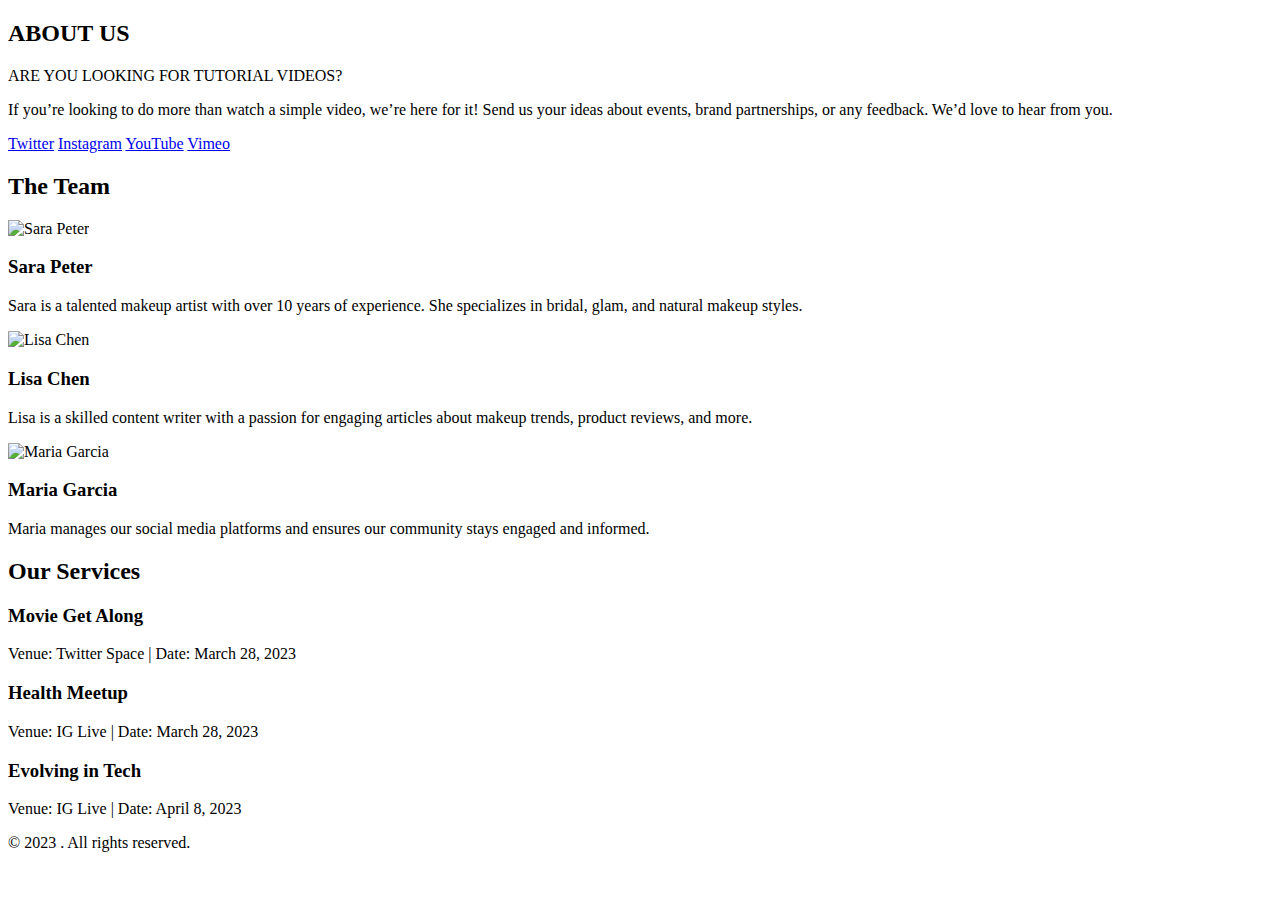
==== about.html @ 6848efa1 "files added" ====
<!DOCTYPE html>
<html lang="en">
<head>
    <meta charset="UTF-8">
    <meta name="viewport" content="width=device-width, initial-scale=1.0">
    <title>about</title>
    <link rel="stylesheet" href="home.css">
</head>

        <!-- About Us Section -->
        <section class="about-us">
            <div class="about-container">
                <h2>ABOUT US</h2>
                <p>ARE YOU LOOKING FOR TUTORIAL VIDEOS?</p>
                <p>
                    If you’re looking to do more than watch a simple video, we’re here for it!
                    Send us your ideas about events, brand partnerships, or any feedback. We’d love to hear from you.
                </p>
                <div class="social-icons">
                    <a href="#">Twitter</a>
                    <a href="#">Instagram</a>
                    <a href="#">YouTube</a>
                    <a href="#">Vimeo</a>
                </div>
            </div>
        </section>

        <!-- The Team Section -->
        <section class="team">
            <h2>The Team</h2>
            <div class="team-members">
                <div class="member">
                    <img src="#" alt="Sara Peter">
                    <h3>Sara Peter</h3>
                    <p>
                        Sara is a talented makeup artist with over 10 years of experience. She specializes
                        in bridal, glam, and natural makeup styles.
                    </p> 
                </div> 
                <div class="member">
                    <img src="#" alt="Lisa Chen">
                    <h3>Lisa Chen</h3>
                    <p>
                        Lisa is a skilled content writer with a passion for engaging articles about makeup
                        trends, product reviews, and more.
                    </p>
                </div>
                <div class="member">
                    <img src="#" alt="Maria Garcia">
                    <h3>Maria Garcia</h3>
                    <p>
                        Maria manages our social media platforms and ensures our community stays engaged
                        and informed.
                    </p>
                </div>
            </div>
        </section>

        <!-- Services Section -->
        <section class="services">
            <h2>Our Services</h2>
            <div class="service-list">
                <div class="service">
                    <h3>Movie Get Along</h3>
                    <p>Venue: Twitter Space | Date: March 28, 2023</p>
                </div>
                <div class="service">
                    <h3>Health Meetup</h3>
                    <p>Venue: IG Live | Date: March 28, 2023</p>
                </div>
                <div class="service">
                    <h3>Evolving in Tech</h3>
                    <p>Venue: IG Live | Date: April 8, 2023</p>
                </div>
            </div>
        </section>

        <footer>
            <p>© 2023 . All rights reserved.</p>
        </footer>
    </div>
</body>
</html>
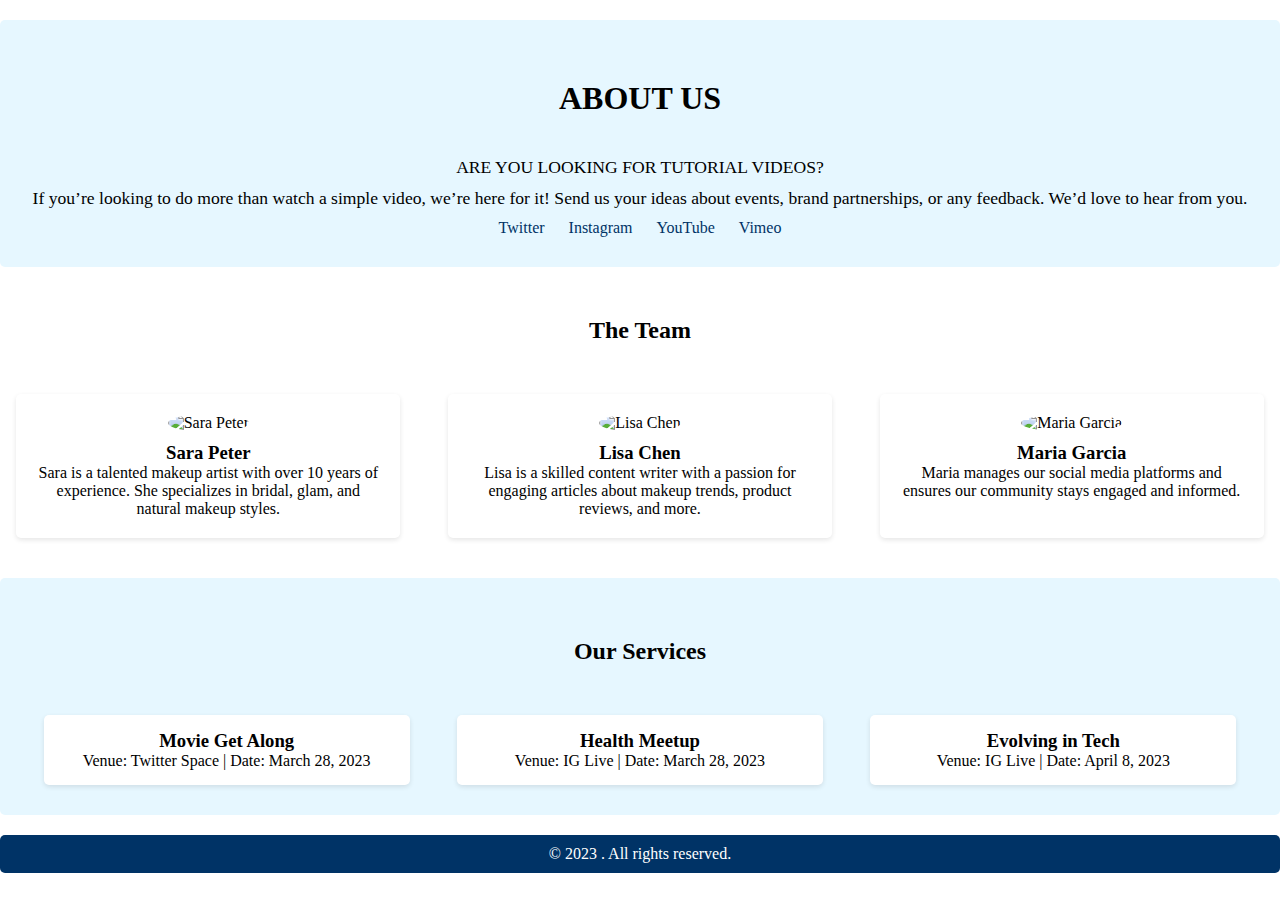
==== commit 3faf5cf8: "files" ====
--- a/about.html
+++ b/about.html
@@ -4,7 +4,7 @@
     <meta charset="UTF-8">
     <meta name="viewport" content="width=device-width, initial-scale=1.0">
     <title>about</title>
-    <link rel="stylesheet" href="home.css">
+    <link rel="stylesheet" href="style.css">
 </head>
 
         <!-- About Us Section -->
--- a/style.css
+++ b/style.css
@@ -0,0 +1,864 @@
+/* General Reset */
+* {
+    margin: 0;
+    padding: 0;
+    box-sizing: border-box;
+  }
+  
+  /* Navbar Styling */
+  .navbar {
+    display: flex;
+    justify-content: space-between;
+    align-items: center;
+    padding: 10px 20px;
+    background-color: #02475e;
+    color: white;
+  }
+  
+  .navbar .logo {
+    font-size: 1.5rem;
+    font-weight: bold;
+  }
+  
+  .nav-links {
+    list-style: none;
+    display: flex;
+    gap: 20px;
+  }
+  
+  .nav-links li a {
+    color: white;
+    text-decoration: none;
+    font-size: 1rem;
+  }
+  
+  .join-btn {
+    background-color: #6d858e;
+    color: white;
+    border: none;
+    padding: 10px 20px;
+    cursor: pointer;
+    border-radius: 5px;
+  }
+  
+  /* Header Styling */
+  .header {
+    text-align: center;
+    margin: 20px 0;
+    background: linear-gradient(to right, #dff9fb, #c7ecee);
+    padding: 20px;
+  }
+  
+  .header h1 {
+    font-size: 2rem;
+    font-weight: bold;
+    margin-bottom: 20px;
+  }
+  
+  .search-bar {
+    display: flex;
+    justify-content: center;
+    gap: 10px;
+  }
+  
+  .search-input {
+    padding: 10px;
+    width: 300px;
+    border: 1px solid #ddd;
+    border-radius: 5px;
+  }
+  
+  .search-btn {
+    padding: 10px 20px;
+    background-color: #05668d;
+    color: white;
+    border: none;
+    border-radius: 5px;
+    cursor: pointer;
+  }
+  
+  /* User Grid Styling */
+  .user-grid {
+    display: grid;
+    grid-template-columns: repeat(3, 1fr);
+    gap: 20px;
+    padding: 20px;
+    position: relative;
+    max-width: 800px;
+    margin: auto;
+  }
+  
+  .user img {
+    width: 200px;
+    height: 200px;
+    border-radius: 10px;
+    box-shadow: 0 4px 6px rgba(0, 0, 0, 0.1);
+  }
+  
+  .connections {
+    position: absolute;
+    top: 0;
+    left: 0;
+    width: 100%;
+    height: 100%;
+    pointer-events: none;
+  }
+  header {
+    text-align: center;
+    padding: 20px 0;
+    background: #ffffff;
+    margin-bottom: 20px;
+    box-shadow: 0 2px 4px rgba(0, 0, 0, 0.1);
+}
+
+header h1 {
+    font-size: 28px;
+    margin-bottom: 10px;
+}
+
+.search-bar {
+    display: flex;
+    justify-content: center;
+    gap: 10px;
+    margin-top: 10px;
+}
+
+.search-bar input[type="text"],
+.search-bar select {
+    padding: 10px;
+    font-size: 16px;
+    border: 1px solid #ccc;
+    border-radius: 5px;
+    width: 200px;
+}
+
+/* Events Section */
+.events {
+    display: grid;
+    grid-template-columns: repeat(auto-fit, minmax(300px, 1fr));
+    gap: 20px;
+    margin-left: 10%;
+    
+}
+
+.event-card {
+    background: #ffffff;
+    border-radius: 10px;
+    overflow: hidden;
+    box-shadow: 0 4px 8px rgba(0, 0, 0, 0.1);
+    text-align: center;
+    padding: 10px;
+    transition: transform 0.2s;
+}
+
+.event-card:hover {
+    transform: translateY(-5px);
+}
+
+.event-card img {
+    width: 100%;
+    height: auto;
+    display: block;
+}
+
+.event-card h2 {
+    font-size: 20px;
+    margin: 10px 0;
+}
+
+.event-card p {
+    font-size: 14px;
+    color: #666;
+    margin-bottom: 10px;
+}
+
+.event-card .status {
+    display: inline-block;
+    padding: 5px 10px;
+    background: #4caf50;
+    color: #fff;
+    border-radius: 20px;
+    font-size: 12px;
+    margin-bottom: 10px;
+}
+
+.event-card button {
+    background: #007bff;
+    color: #fff;
+    border: none;
+    border-radius: 5px;
+    padding: 10px 20px;
+    font-size: 16px;
+    cursor: pointer;
+    transition: background 0.3s;
+}
+
+.event-card button:hover {
+    background: #0056b3;
+} 
+
+/* Sidebar */
+.sidebar {
+  width: 20%;
+  background-color: #003366;
+  color: white;
+  padding: 20px;
+  height: 100vh;
+  position: fixed;
+}
+
+.sidebar h2 {
+  margin-bottom: 20px;
+  font-size: 1.5rem;
+}
+
+.sidebar ul {
+  list-style: none;
+}
+
+.sidebar ul li {
+  margin: 10px 0;
+}
+
+.sidebar ul li a {
+  color: white;
+  text-decoration: none;
+  font-size: 1rem;
+}
+
+.sidebar ul li a:hover {
+  text-decoration: underline;
+}
+
+/* Main Content */
+ .main-content {
+  margin-left: 20%;
+  width: 80%;
+  padding: 20px;
+}
+
+/* Header */
+/* header {
+  display: flex;
+  justify-content: space-between;
+  align-items: center;
+  background: #003366;
+  color: white;
+  padding: 10px 20px;
+  border-radius: 5px;
+} */ */
+
+.login-btn {
+  background: #ff4d4d;
+  color: white;
+  padding: 8px 15px;
+  border: none;
+  cursor: pointer;
+  border-radius: 5px;
+}
+
+/* About Us Section */
+.about-us {
+  background: #e6f7ff;
+  text-align: center;
+  padding: 30px;
+  margin-top: 20px;
+  border-radius: 5px;
+}
+
+.about-us h2 {
+  font-size: 2rem;
+  margin-bottom: 10px;
+}
+
+.about-us p {
+  margin: 10px 0;
+  font-size: 1.1rem;
+}
+
+.social-icons a {
+  margin: 0 10px;
+  color: #003366;
+  text-decoration: none;
+}
+
+.social-icons a:hover {
+  text-decoration: underline;
+}
+
+/* The Team Section */
+.team {
+  padding: 20px 0;
+}
+
+.team h2 {
+  text-align: center;
+  margin-bottom: 20px;
+}
+
+.team-members {
+  display: flex;
+  justify-content: space-around;
+  gap: 15px;
+  flex-wrap: wrap;
+}
+
+.member {
+  background: white;
+  padding: 20px;
+  border-radius: 5px;
+  width: 30%;
+  box-shadow: 0px 2px 5px rgba(0, 0, 0, 0.1);
+  text-align: center;
+}
+
+.member img {
+  width: 80%;
+  border-radius: 50%;
+  margin-bottom: 10px;
+}
+
+/* Services Section */
+.services {
+  padding: 30px;
+  background: #e6f7ff;
+  border-radius: 5px;
+  margin-top: 20px;
+}
+
+.services h2 {
+  text-align: center;
+  margin-bottom: 20px;
+}
+
+.service-list {
+  display: flex;
+  justify-content: space-around;
+  gap: 20px;
+}
+
+.service {
+  background: white;
+  padding: 15px;
+  border-radius: 5px;
+  width: 30%;
+  text-align: center;
+  box-shadow: 0px 2px 5px rgba(0, 0, 0, 0.1);
+}
+
+.login-btn {
+  background: #ff4d4d;
+  color: white;
+  padding: 10px 20px;
+  border: none;
+  border-radius: 5px;
+  cursor: pointer;
+}
+
+/* Contact Section */
+.contact-section {
+  display: flex;
+  justify-content: space-between;
+  align-items: center;
+  margin: 20px 0;
+}
+
+.contact-card {
+  height: 40%;
+  width: 40%;
+  background: #003366;
+  color: white;
+  margin-left: 10px;
+  padding: 20px;
+  border-radius: 10px;
+}
+
+.contact-card h2 {
+  font-size: 1.8rem;
+  margin-bottom: 15px;
+}
+
+.contact-card p {
+  margin: 10px 0;
+}
+
+.social-links {
+  list-style: none;
+}
+
+.social-links li {
+  margin: 5px 0;
+}
+
+.social-links a {
+  color: #ffcc00;
+  text-decoration: none;
+}
+
+.contact-image {
+  width: 50%;
+}
+
+.contact-image img {
+  width: 100%;
+  border-radius: 10px;
+}
+
+/* Contact Form Section */
+.contact-form-section {
+  background: white;
+  padding: 20px;
+  border-radius: 10px;
+  box-shadow: 0 5px 15px rgba(0, 0, 0, 0.1);
+}
+
+.contact-form-section h2 {
+  font-size: 1.8rem;
+  margin-bottom: 15px;
+  color: #003366;
+}
+
+.contact-form-section p {
+  margin-bottom: 20px;
+}
+
+form {
+  display: flex;
+  flex-direction: column;
+  gap: 15px;
+}
+
+.form-group {
+  display: flex;
+  flex-direction: column;
+}
+
+.form-group label {
+  font-size: 1rem;
+  margin-bottom: 5px;
+}
+
+input, textarea {
+  padding: 10px;
+  font-size: 1rem;
+  border: 1px solid #ccc;
+  border-radius: 5px;
+}
+
+textarea {
+  resize: none;
+  height: 100px;
+}
+
+.submit-btn {
+  background: #003366;
+  color: white;
+  padding: 10px;
+  border: none;
+  border-radius: 5px;
+  cursor: pointer;
+  font-size: 1rem;
+}
+
+.submit-btn:hover {
+  background: #00509e;
+}
+
+/* Footer */
+footer {
+  text-align: center;
+  padding: 10px;
+  background: #003366;
+  color: white;
+  margin-top: 20px;
+  border-radius: 5px;
+}
+
+/* Search Section */
+.search-section {
+  text-align: center;
+  margin: 30px 0;
+}
+
+.search-section h2 {
+  font-size: 28px;
+  font-weight: bold;
+  margin-bottom: 10px;
+}
+
+.search-bar {
+  display: flex;
+  justify-content: center;
+  gap: 10px;
+}
+
+.search-bar input {
+  width: 60%;
+  padding: 10px;
+  border: 1px solid #ccc;
+  border-radius: 5px;
+}
+
+.search-bar button {
+  padding: 10px 20px;
+  background-color: #1E87F0;
+  color: white;
+  border: none;
+  border-radius: 5px;
+  cursor: pointer;
+}
+
+/* Map Section */
+.map-section {
+  display: flex;
+  justify-content: center;
+  padding: 20px;
+}
+
+.map {
+  width: 80%;
+  height: 500px;
+  background-image: url('https://icon-library.com/images/google-maps-gps-icon/google-maps-gps-icon-27.jpg'); /* Replace with map image */
+  background-size: cover;
+  background-position: center;
+  position: relative;
+  border-radius: 10px;
+}
+
+/* Marker Styles */
+.marker {
+  position: absolute;
+  text-align: justify;
+  transform: translate(-50%, -50%);
+}
+
+.marker img {
+  width: 90px;
+  height: 90px;
+  border-radius: 50%;
+  border: 2px solid rgb(79, 16, 16);
+}
+
+.marker p {
+  margin-top: 5px;
+  font-size: 12px; 
+  background: white;
+   padding: 2px 5px;
+  border-radius: 3px;
+  box-shadow: 6px 6px 6px rgba(0, 0, 0, 0.2);
+}
+
+/* Marker Positions */
+.red-marker {
+  width: 20px;
+  height: 20px;
+  top: 30%;
+  left: 60%;
+  /* background-color: rgb(250, 250, 250); */
+}
+
+.orange-marker {
+  width: 20px;
+  height: 20px;
+  top: 55%;
+  left: 35%;
+  /* background-color: rgb(255, 253, 250); */
+  border-radius: 70%;
+}
+
+.purple-marker {
+  width: 20px;
+  height: 20px;
+  top: 20%;
+  left: 20%;
+  /* background-color: purple; */
+  border-radius: 50%;
+}
+
+/* Responsive Design */
+@media (max-width: 768px) {
+  .search-bar input {
+      width: 80%;
+  }
+
+  .map {
+      width: 100%;
+      height: 300px;
+  }
+
+  .marker img {
+      width: 40px;
+      height: 40px;
+  }
+}
+#searchResults {
+  margin-top: 20px;
+  padding: 20px;
+  background-color: #f9f9f9;
+  border-radius: 10px;
+  box-shadow: 0px 2px 5px rgba(0, 0, 0, 0.1);
+}
+
+.result {
+  padding: 10px 0;
+  border-bottom: 1px solid #ccc;
+}
+
+.result h3 {
+  font-size: 18px;
+  color: #1E87F0;
+}
+
+.result p {
+  font-size: 14px;
+  color: #555;
+}
+
+/* Searched Results Section */
+.searched-results {
+  padding: 20px;
+}
+.header{
+  text-align: center;
+}
+
+.cards-container {
+  display: flex;
+  justify-content: center;
+  gap: 20px;
+}
+
+.card {
+  background-color: white;
+  border: 1px solid #ccc;
+  border-radius: 10px;
+  width: 300px;
+  text-align: center;
+  padding: 15px;
+  box-shadow: 0 4px 6px rgba(0, 0, 0, 0.1);
+}
+
+.card img {
+  width: 100%;
+  border-radius: 10px;
+}
+
+.card h3 {
+  margin: 10px 0;
+  font-size: 20px;
+}
+
+.card p {
+  font-size: 14px;
+  margin: 10px 0 15px;
+  color: #666;
+}
+
+.card button {
+  background-color: #1E87F0;
+  color: white;
+  border: none;
+  padding: 10px 20px;
+  border-radius: 5px;
+  cursor: pointer;
+  font-size: 14px;
+}
+
+.card button:hover {
+  background-color: #155b99;
+}
+h2 {
+  text-align: center;
+  padding: 30px;
+}
+
+/* Common Interest Section */
+.common-interest {
+  padding: 20px;
+}
+
+.profile-cards {
+  display: flex;
+  justify-content: center;
+  gap: 20px;
+  flex-wrap: wrap;
+}
+
+.profile-card {
+  background-color: white;
+  border: 1px solid #ccc;
+  border-radius: 10px;
+  width: 180px;
+  text-align: center;
+  padding: 15px;
+  box-shadow: 0 4px 6px rgba(0, 0, 0, 0.1);
+}
+
+.profile-card img {
+  width: 80px;
+  height: 80px;
+  border-radius: 50%;
+  margin-bottom: 10px;
+}
+
+.profile-card h4 {
+  font-size: 16px;
+  margin: 20px;
+}
+
+.profile-card p {
+  font-size: 14px;
+  color: #666;
+  margin: 10px 0 15px;
+}
+
+.profile-card button {
+  background-color: #1E87F0;
+  color: white;
+  border: none;
+  padding: 8px 15px;
+  border-radius: 5px;
+  cursor: pointer;
+  font-size: 12px;
+}
+
+.profile-card button:hover {
+  background-color: #155b99;
+}
+
+/* Responsive Design */
+@media (max-width: 768px) {
+  .cards-container,
+  .profile-cards {
+      flex-direction: column;
+      align-items: center;
+  }
+
+  .card,
+  .profile-card {
+      width: 90%;
+  }
+}
+
+/* Chat Icon */
+.chat-icon {
+  background-color: #295271;
+  color: white;
+  border-radius: 50%;
+  width: 60px;
+  height: 60px;
+  display: flex;
+  justify-content: center;
+  align-items: center;
+  font-size: 30px;
+  cursor: pointer;
+  box-shadow: 0 4px 6px rgba(209, 198, 198, 0.2);
+  transition: transform 0.3s ease;
+  position: relative; /* Relative to the chatbox */
+  top: -40px; /* Float it above the chatbox */
+  left: 50%;
+  transform: translateX(-50%);
+}
+
+.chat-icon:hover {
+  color: #7fa1a0;
+}
+
+/* Chat Box */
+.chat-box {
+  width: 300px;
+  background-color: white;
+  border-radius: 10px;
+  box-shadow: 0 4px 6px rgba(179, 156, 156, 0.2);
+  display: none; /* Hidden by default */
+  flex-direction: column;
+  overflow: hidden;
+  position: absolute; /* Allows positioning with respect to the center */
+}
+
+.chat-header {
+  background-color: #20323f;
+  color: white;
+  padding: 10px;
+  display: flex;
+  justify-content: space-between;
+  align-items: center;
+}
+
+.chat-header h3 {
+  font-size: 16px;
+}
+
+.chat-header .close-btn {
+  background: none;
+  border: none;
+  color: rgb(204, 182, 182);
+  font-size: 20px;
+  cursor: pointer;
+}
+
+.chat-body {
+  padding: 10px;
+  max-height: 300px;
+  overflow-y: auto;
+  background-color: #f4f4f4;
+}
+
+.chat-body .message {
+  margin-bottom: 10px;
+  padding: 10px;
+  border-radius: 10px;
+  max-width: 80%;
+}
+
+.chat-body .message.bot {
+  background-color: #e0e0e0;
+  align-self: flex-start;
+}
+
+.chat-body .message.user {
+  background-color: #0078d7;
+  color: white;
+  align-self: flex-end;
+}
+
+.chat-footer {
+  display: flex;
+  padding: 10px;
+  background-color: white;
+  border-top: 1px solid #ccc;
+}
+
+.chat-footer input {
+  flex: 1;
+  padding: 10px;
+  border: 1px solid #ccc;
+  border-radius: 5px;
+  margin-right: 5px;
+}
+
+.chat-footer button {
+  padding: 10px 15px;
+  background-color: #0078d7;
+  color: white;
+  border: none;
+  border-radius: 5px;
+  cursor: pointer;
+}
+
+.chat-footer button:hover {
+  background-color: #005bb5;
+}
+
+/* Responsive Design */
+@media (max-width: 500px) {
+  .chat-box {
+      width: 90%;
+  }
+
+  .chat-icon {
+      width: 50px;
+      height: 50px;
+      font-size: 24px;
+  }
+}